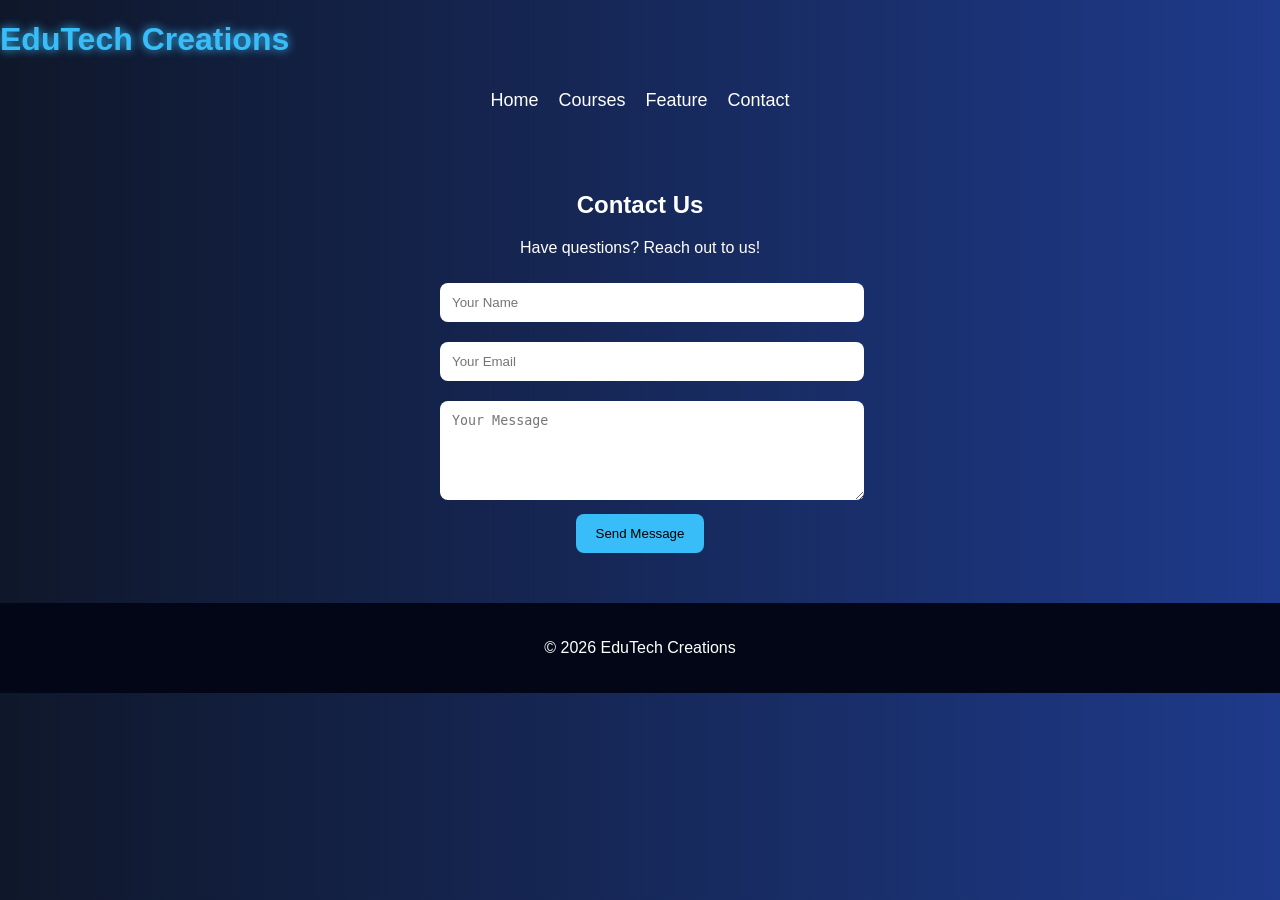
==== contact.html @ a2b7c2cb "Initial commit" ====
<!DOCTYPE html>
<html lang="en">
<head>
  <meta charset="UTF-8">
  <title>EduTech Creations - Contact</title>
  <meta name="viewport" content="width=device-width, initial-scale=1.0">
  <link rel="stylesheet" href="style.css">
</head>
<body>

<header>
  <h1>EduTech Creations</h1>
  <nav>
    <a href="index.html">Home</a>
    <a href="courses.html">Courses</a>
    <a href="feature.html">Feature</a>
    <a href="contact.html">Contact</a>
  </nav>
</header>

<section class="contact">
  <h2>Contact Us</h2>
  <p>Have questions? Reach out to us!</p>

  <form class="contact-form">
    <input type="text" placeholder="Your Name" required>
    <input type="email" placeholder="Your Email" required>
    <textarea placeholder="Your Message" rows="5"></textarea>
    <button type="submit">Send Message</button>
  </form>
</section>

<footer>
  <p>© 2026 EduTech Creations</p>
</footer>

</body>
</html>
---- style.css ----
body {
  margin: 0;
  font-family: Arial, sans-serif;
  background: linear-gradient(to right, #0f172a, #1e3a8a);
  color: white;
}

header h1 {
  color: #38bdf8;
  text-shadow: 0 0 10px #38bdf8;
}

nav a {
  margin: 10px;
  color: white;
  text-decoration: none;
  font-size: 18px;
}

nav a:hover {
  color: #38bdf8;
  border-bottom: 2px solid #38bdf8;
}

.hero h2 {
  font-size: 40px;
  animation: fadeIn 2s ease-in-out;
}

@keyframes fadeIn {
  from {
    opacity: 0;
    transform: translateY(-30px);
  }
  to {
    opacity: 1;
    transform: translateY(0);
  }
}

#3d-container {
  width: 100%;
  height: 300px;
}

.courses {
  text-align: center;
  padding: 40px;
}

.card {
  display: inline-block;
  padding: 20px;
  margin: 15px;
  background: rgba(255, 255, 255, 0.1);
  border-radius: 15px;
  backdrop-filter: blur(10px);
  transition: 0.4s;
  box-shadow: 0 8px 20px rgba(0,0,0,0.3);
}

.card:hover {
  transform: translateY(-10px) scale(1.05);
  background: rgba(255, 255, 255, 0.2);
}

.about {
  text-align: center;
  padding: 40px;
}

footer {
  text-align: center;
  padding: 20px;
  background: #020617;
}
.course-container {
  display: flex;
  justify-content: center;
  flex-wrap: wrap;
  gap: 30px;
  padding: 40px;
}

/* 3D Card */
.course-card {
  width: 250px;
  height: 180px;
  perspective: 1000px;
}

.card-inner {
  width: 100%;
  height: 100%;
  transition: transform 0.8s;
  transform-style: preserve-3d;
  position: relative;
}

.course-card:hover .card-inner {
  transform: rotateY(180deg);
}

/* Front & Back */
.card-front, .card-back {
  position: absolute;
  width: 100%;
  height: 100%;
  border-radius: 15px;
  backface-visibility: hidden;
  display: flex;
  align-items: center;
  justify-content: center;
  text-align: center;
  padding: 20px;
}

/* Front side */
.card-front {
  background: linear-gradient(135deg, #1e3a8a, #2563eb);
  color: white;
}

/* Back side */
.card-back {
  background: rgba(255,255,255,0.1);
  backdrop-filter: blur(10px);
  color: white;
  transform: rotateY(180deg);
}
.card-front {
  box-shadow: 0 0 20px #2563eb;
}
.features-page {
  text-align: center;
  padding: 50px;
}

.feature-container {
  display: flex;
  flex-wrap: wrap;
  justify-content: center;
  gap: 25px;
}

.feature-card {
  width: 250px;
  padding: 20px;
  border-radius: 15px;
  background: rgba(255,255,255,0.1);
  backdrop-filter: blur(10px);
  transition: 0.4s;
}

.feature-card:hover {
  transform: translateY(-10px) scale(1.05);
  background: rgba(255,255,255,0.2);
}
.contact {
  text-align: center;
  padding: 50px;
}

.contact-form {
  max-width: 400px;
  margin: auto;
}

.contact-form input,
.contact-form textarea {
  width: 100%;
  margin: 10px 0;
  padding: 12px;
  border-radius: 8px;
  border: none;
}

.contact-form button {
  padding: 12px 20px;
  background: #38bdf8;
  border: none;
  border-radius: 8px;
  cursor: pointer;
}

.contact-form button:hover {
  background: #0ea5e9;
}
nav {
  display: flex;
  justify-content: center;
  flex-wrap: wrap;
}

nav a {
  margin: 10px;
}
@media (max-width: 768px) {

  .hero h2 {
    font-size: 26px;
  }

 
  .hero, .about, .courses, .features-page, .contact {
    padding: 20px;
  }

 
  .course-container,
  .feature-container {
    flex-direction: column;
    align-items: center;
  }

 
  .course-card,
  .feature-card,
  .contact-card {
    width: 90%;
  }


  .contact-form {
    width: 90%;
  }

  #3d-container {
    height: 200px;
  }
}
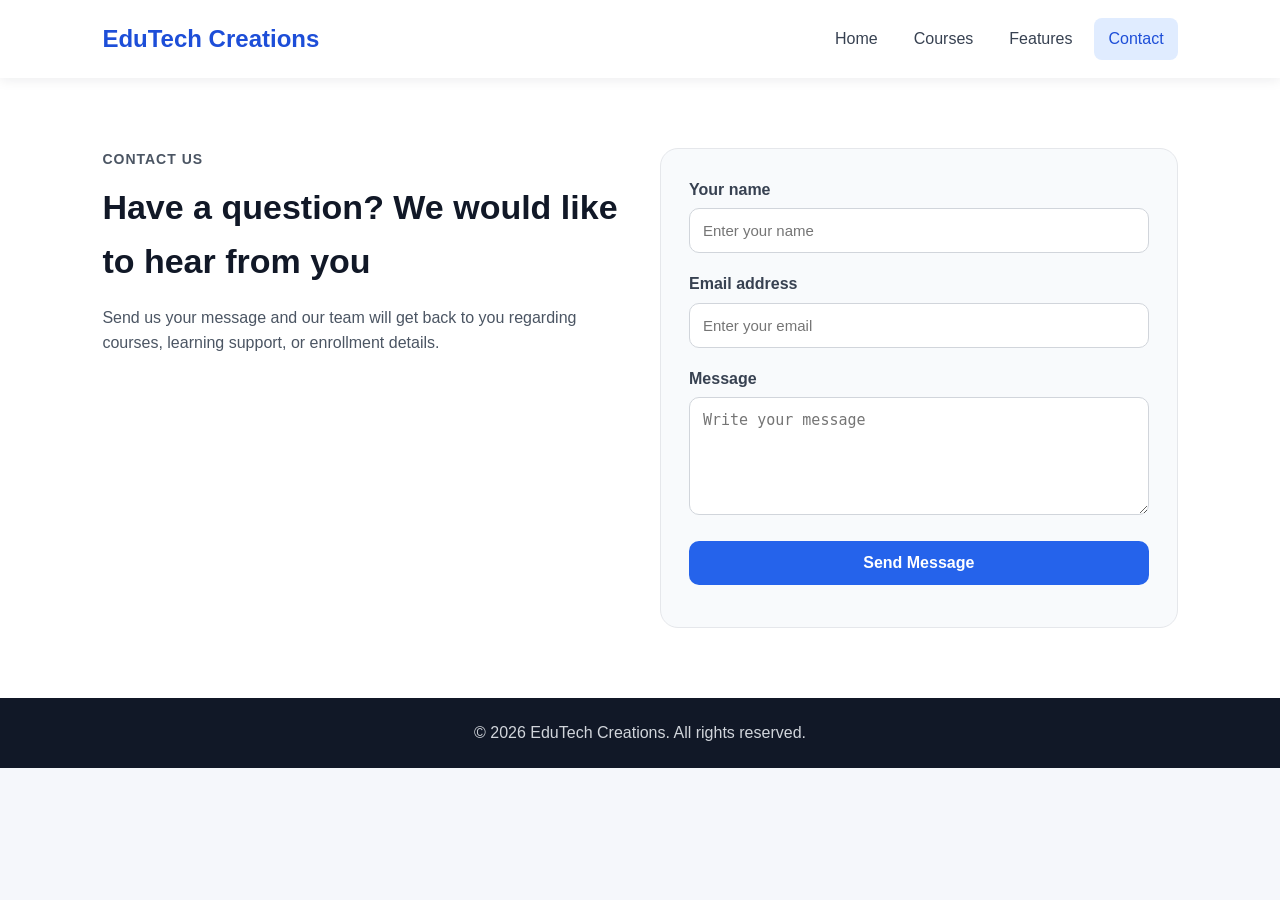
==== commit 570fd347: "Humanize website design and content" ====
--- a/contact.html
+++ b/contact.html
@@ -2,37 +2,58 @@
 <html lang="en">
 <head>
   <meta charset="UTF-8">
-  <title>EduTech Creations - Contact</title>
+  <title>EduTech Creations | Contact</title>
   <meta name="viewport" content="width=device-width, initial-scale=1.0">
   <link rel="stylesheet" href="style.css">
 </head>
 <body>
 
-<header>
-  <h1>EduTech Creations</h1>
-  <nav>
+<header class="site-header">
+  <div class="logo">EduTech Creations</div>
+
+  <nav class="navbar">
     <a href="index.html">Home</a>
     <a href="courses.html">Courses</a>
-    <a href="feature.html">Feature</a>
-    <a href="contact.html">Contact</a>
+    <a href="feature.html">Features</a>
+    <a href="contact.html" class="active">Contact</a>
   </nav>
 </header>
 
-<section class="contact">
-  <h2>Contact Us</h2>
-  <p>Have questions? Reach out to us!</p>
+<main>
 
-  <form class="contact-form">
-    <input type="text" placeholder="Your Name" required>
-    <input type="email" placeholder="Your Email" required>
-    <textarea placeholder="Your Message" rows="5"></textarea>
-    <button type="submit">Send Message</button>
-  </form>
-</section>
+  <section class="contact section-box">
+    <div class="contact-content">
+      <p class="section-label">Contact us</p>
+      <h1>Have a question? We would like to hear from you</h1>
+      <p>
+        Send us your message and our team will get back to you regarding courses,
+        learning support, or enrollment details.
+      </p>
+    </div>
+
+    <form class="contact-form">
+      <label for="name">Your name</label>
+      <input type="text" id="name" placeholder="Enter your name" required>
+
+      <label for="email">Email address</label>
+      <input type="email" id="email" placeholder="Enter your email" required>
+
+      <label for="message">Message</label>
+      <textarea id="message" placeholder="Write your message" rows="5" required></textarea>
+
+      <button type="submit">Send Message</button>
+
+      <p id="form-message"></p>
+    </form>
+  </section>
+
+</main>
 
 <footer>
-  <p>© 2026 EduTech Creations</p>
+  <p>© 2026 EduTech Creations. All rights reserved.</p>
 </footer>
+
+<script src="script.js"></script>
 
 </body>
 </html>
--- a/style.css
+++ b/style.css
@@ -1,231 +1,381 @@
+* {
+  margin: 0;
+  padding: 0;
+  box-sizing: border-box;
+}
+
 body {
-  margin: 0;
-  font-family: Arial, sans-serif;
-  background: linear-gradient(to right, #0f172a, #1e3a8a);
+  font-family: Arial, Helvetica, sans-serif;
+  background: #f5f7fb;
+  color: #1f2937;
+  line-height: 1.6;
+}
+
+.site-header {
+  width: 100%;
+  padding: 18px 8%;
+  background: #ffffff;
+  display: flex;
+  justify-content: space-between;
+  align-items: center;
+  box-shadow: 0 2px 12px rgba(15, 23, 42, 0.08);
+  position: sticky;
+  top: 0;
+  z-index: 10;
+}
+
+.logo {
+  font-size: 24px;
+  font-weight: 700;
+  color: #1d4ed8;
+}
+
+.navbar {
+  display: flex;
+  gap: 8px;
+  flex-wrap: wrap;
+}
+
+.navbar a {
+  color: #374151;
+  text-decoration: none;
+  padding: 8px 14px;
+  border-radius: 8px;
+  font-size: 16px;
+  transition: 0.3s ease;
+}
+
+.navbar a:hover,
+.navbar a.active {
+  background: #e0ecff;
+  color: #1d4ed8;
+}
+
+.hero {
+  display: grid;
+  grid-template-columns: 1.1fr 0.9fr;
+  align-items: center;
+  gap: 40px;
+  padding: 80px 8%;
+  background: linear-gradient(135deg, #eff6ff, #ffffff);
+}
+
+.hero-content h1 {
+  font-size: 46px;
+  line-height: 1.15;
+  margin: 12px 0 18px;
+  color: #111827;
+}
+
+.hero-content p {
+  max-width: 620px;
+  color: #4b5563;
+  font-size: 18px;
+}
+
+.small-title,
+.section-label {
+  color: #2563eb;
+  font-weight: 700;
+  text-transform: uppercase;
+  letter-spacing: 1px;
+  font-size: 14px;
+}
+
+.hero-buttons {
+  margin-top: 28px;
+  display: flex;
+  gap: 14px;
+  flex-wrap: wrap;
+}
+
+.btn {
+  display: inline-block;
+  padding: 12px 22px;
+  border-radius: 10px;
+  text-decoration: none;
+  font-weight: 600;
+}
+
+.primary-btn {
+  background: #2563eb;
   color: white;
 }
 
-header h1 {
-  color: #38bdf8;
-  text-shadow: 0 0 10px #38bdf8;
-}
-
-nav a {
-  margin: 10px;
-  color: white;
-  text-decoration: none;
-  font-size: 18px;
-}
-
-nav a:hover {
-  color: #38bdf8;
-  border-bottom: 2px solid #38bdf8;
-}
-
-.hero h2 {
-  font-size: 40px;
-  animation: fadeIn 2s ease-in-out;
-}
-
-@keyframes fadeIn {
-  from {
-    opacity: 0;
-    transform: translateY(-30px);
-  }
-  to {
-    opacity: 1;
-    transform: translateY(0);
-  }
+.primary-btn:hover {
+  background: #1d4ed8;
+}
+
+.secondary-btn {
+  background: #ffffff;
+  color: #2563eb;
+  border: 1px solid #bfdbfe;
+}
+
+.secondary-btn:hover {
+  background: #eff6ff;
+}
+
+.hero-visual {
+  background: #ffffff;
+  border-radius: 24px;
+  padding: 20px;
+  box-shadow: 0 18px 40px rgba(15, 23, 42, 0.12);
 }
 
 #3d-container {
   width: 100%;
   height: 300px;
-}
-
-.courses {
-  text-align: center;
-  padding: 40px;
-}
-
-.card {
-  display: inline-block;
-  padding: 20px;
-  margin: 15px;
-  background: rgba(255, 255, 255, 0.1);
-  border-radius: 15px;
-  backdrop-filter: blur(10px);
-  transition: 0.4s;
-  box-shadow: 0 8px 20px rgba(0,0,0,0.3);
-}
-
-.card:hover {
-  transform: translateY(-10px) scale(1.05);
-  background: rgba(255, 255, 255, 0.2);
-}
-
-.about {
-  text-align: center;
-  padding: 40px;
-}
-
-footer {
-  text-align: center;
-  padding: 20px;
-  background: #020617;
-}
-.course-container {
-  display: flex;
-  justify-content: center;
-  flex-wrap: wrap;
-  gap: 30px;
-  padding: 40px;
-}
-
-/* 3D Card */
-.course-card {
-  width: 250px;
-  height: 180px;
-  perspective: 1000px;
-}
-
-.card-inner {
-  width: 100%;
-  height: 100%;
-  transition: transform 0.8s;
-  transform-style: preserve-3d;
-  position: relative;
-}
-
-.course-card:hover .card-inner {
-  transform: rotateY(180deg);
-}
-
-/* Front & Back */
-.card-front, .card-back {
-  position: absolute;
-  width: 100%;
-  height: 100%;
-  border-radius: 15px;
-  backface-visibility: hidden;
-  display: flex;
-  align-items: center;
-  justify-content: center;
-  text-align: center;
-  padding: 20px;
-}
-
-/* Front side */
-.card-front {
-  background: linear-gradient(135deg, #1e3a8a, #2563eb);
-  color: white;
-}
-
-/* Back side */
-.card-back {
-  background: rgba(255,255,255,0.1);
-  backdrop-filter: blur(10px);
-  color: white;
-  transform: rotateY(180deg);
-}
-.card-front {
-  box-shadow: 0 0 20px #2563eb;
-}
-.features-page {
-  text-align: center;
-  padding: 50px;
-}
-
+  overflow: hidden;
+  border-radius: 18px;
+  background: #f8fafc;
+}
+
+.section-box {
+  padding: 70px 8%;
+}
+
+.about,
+.features,
+.courses,
+.features-page,
+.contact {
+  background: #ffffff;
+}
+
+.about h2,
+.features h2,
+.page-heading h1,
+.contact h1 {
+  color: #111827;
+  font-size: 34px;
+  margin: 10px 0 16px;
+}
+
+.about > p,
+.features > p,
+.page-heading p,
+.contact-content p {
+  color: #4b5563;
+  max-width: 760px;
+}
+
+.highlight-list {
+  margin-top: 34px;
+  display: grid;
+  grid-template-columns: repeat(3, 1fr);
+  gap: 22px;
+}
+
+.highlight-list div {
+  background: #f8fafc;
+  border: 1px solid #e5e7eb;
+  padding: 22px;
+  border-radius: 16px;
+}
+
+.highlight-list strong {
+  display: block;
+  color: #111827;
+  margin-bottom: 8px;
+  font-size: 18px;
+}
+
+.highlight-list span {
+  color: #6b7280;
+}
+
+.card-grid,
+.course-container,
 .feature-container {
-  display: flex;
-  flex-wrap: wrap;
-  justify-content: center;
-  gap: 25px;
-}
-
+  margin-top: 34px;
+  display: grid;
+  grid-template-columns: repeat(3, 1fr);
+  gap: 24px;
+}
+
+.card,
+.course-card,
 .feature-card {
-  width: 250px;
-  padding: 20px;
-  border-radius: 15px;
-  background: rgba(255,255,255,0.1);
-  backdrop-filter: blur(10px);
-  transition: 0.4s;
-}
-
+  background: #ffffff;
+  border: 1px solid #e5e7eb;
+  border-radius: 18px;
+  padding: 26px;
+  box-shadow: 0 10px 24px rgba(15, 23, 42, 0.06);
+  transition: 0.3s ease;
+}
+
+.card:hover,
+.course-card:hover,
 .feature-card:hover {
-  transform: translateY(-10px) scale(1.05);
-  background: rgba(255,255,255,0.2);
-}
+  transform: translateY(-6px);
+  box-shadow: 0 18px 34px rgba(15, 23, 42, 0.12);
+}
+
+.card h3,
+.course-card h3,
+.feature-card h3 {
+  color: #111827;
+  margin-bottom: 10px;
+  font-size: 21px;
+}
+
+.card p,
+.course-card p,
+.feature-card p {
+  color: #6b7280;
+}
+
+.course-card ul {
+  margin-top: 18px;
+  padding-left: 18px;
+  color: #374151;
+}
+
+.course-card li {
+  margin-bottom: 8px;
+}
+
+.page-heading {
+  padding: 70px 8% 30px;
+  background: #eff6ff;
+}
+
+.page-heading h1 {
+  max-width: 760px;
+}
+
+.page-heading p {
+  font-size: 18px;
+}
+
 .contact {
-  text-align: center;
-  padding: 50px;
+  display: grid;
+  grid-template-columns: 1fr 1fr;
+  gap: 40px;
+  align-items: start;
 }
 
 .contact-form {
-  max-width: 400px;
-  margin: auto;
+  background: #f8fafc;
+  padding: 28px;
+  border-radius: 18px;
+  border: 1px solid #e5e7eb;
+}
+
+.contact-form label {
+  display: block;
+  margin-bottom: 6px;
+  font-weight: 600;
+  color: #374151;
 }
 
 .contact-form input,
 .contact-form textarea {
   width: 100%;
-  margin: 10px 0;
-  padding: 12px;
-  border-radius: 8px;
+  margin-bottom: 18px;
+  padding: 13px;
+  border-radius: 10px;
+  border: 1px solid #d1d5db;
+  font-size: 15px;
+  outline: none;
+  background: #ffffff;
+}
+
+.contact-form input:focus,
+.contact-form textarea:focus {
+  border-color: #2563eb;
+}
+
+.contact-form button {
+  width: 100%;
+  padding: 13px 20px;
+  background: #2563eb;
   border: none;
-}
-
-.contact-form button {
-  padding: 12px 20px;
-  background: #38bdf8;
-  border: none;
-  border-radius: 8px;
+  color: #ffffff;
+  border-radius: 10px;
   cursor: pointer;
+  font-size: 16px;
+  font-weight: 600;
 }
 
 .contact-form button:hover {
-  background: #0ea5e9;
-}
-nav {
-  display: flex;
-  justify-content: center;
-  flex-wrap: wrap;
-}
-
-nav a {
-  margin: 10px;
-}
-@media (max-width: 768px) {
-
-  .hero h2 {
-    font-size: 26px;
-  }
-
- 
-  .hero, .about, .courses, .features-page, .contact {
-    padding: 20px;
-  }
-
- 
+  background: #1d4ed8;
+}
+
+#form-message {
+  margin-top: 14px;
+  color: #15803d;
+  font-weight: 600;
+}
+
+footer {
+  text-align: center;
+  padding: 22px;
+  background: #111827;
+  color: #d1d5db;
+}
+
+@media (max-width: 900px) {
+  .hero,
+  .contact {
+    grid-template-columns: 1fr;
+  }
+
+  .highlight-list,
+  .card-grid,
   .course-container,
   .feature-container {
+    grid-template-columns: 1fr 1fr;
+  }
+
+  .hero-content h1 {
+    font-size: 38px;
+  }
+}
+
+@media (max-width: 600px) {
+  .site-header {
     flex-direction: column;
-    align-items: center;
-  }
-
- 
-  .course-card,
-  .feature-card,
-  .contact-card {
-    width: 90%;
-  }
-
-
-  .contact-form {
-    width: 90%;
+    gap: 12px;
+    padding: 16px 5%;
+  }
+
+  .navbar {
+    justify-content: center;
+  }
+
+  .hero,
+  .section-box,
+  .page-heading {
+    padding-left: 5%;
+    padding-right: 5%;
+  }
+
+  .hero {
+    padding-top: 50px;
+    padding-bottom: 50px;
+  }
+
+  .hero-content h1 {
+    font-size: 32px;
+  }
+
+  .about h2,
+  .features h2,
+  .page-heading h1,
+  .contact h1 {
+    font-size: 28px;
+  }
+
+  .highlight-list,
+  .card-grid,
+  .course-container,
+  .feature-container {
+    grid-template-columns: 1fr;
   }
 
   #3d-container {
-    height: 200px;
+    height: 240px;
   }
 }
